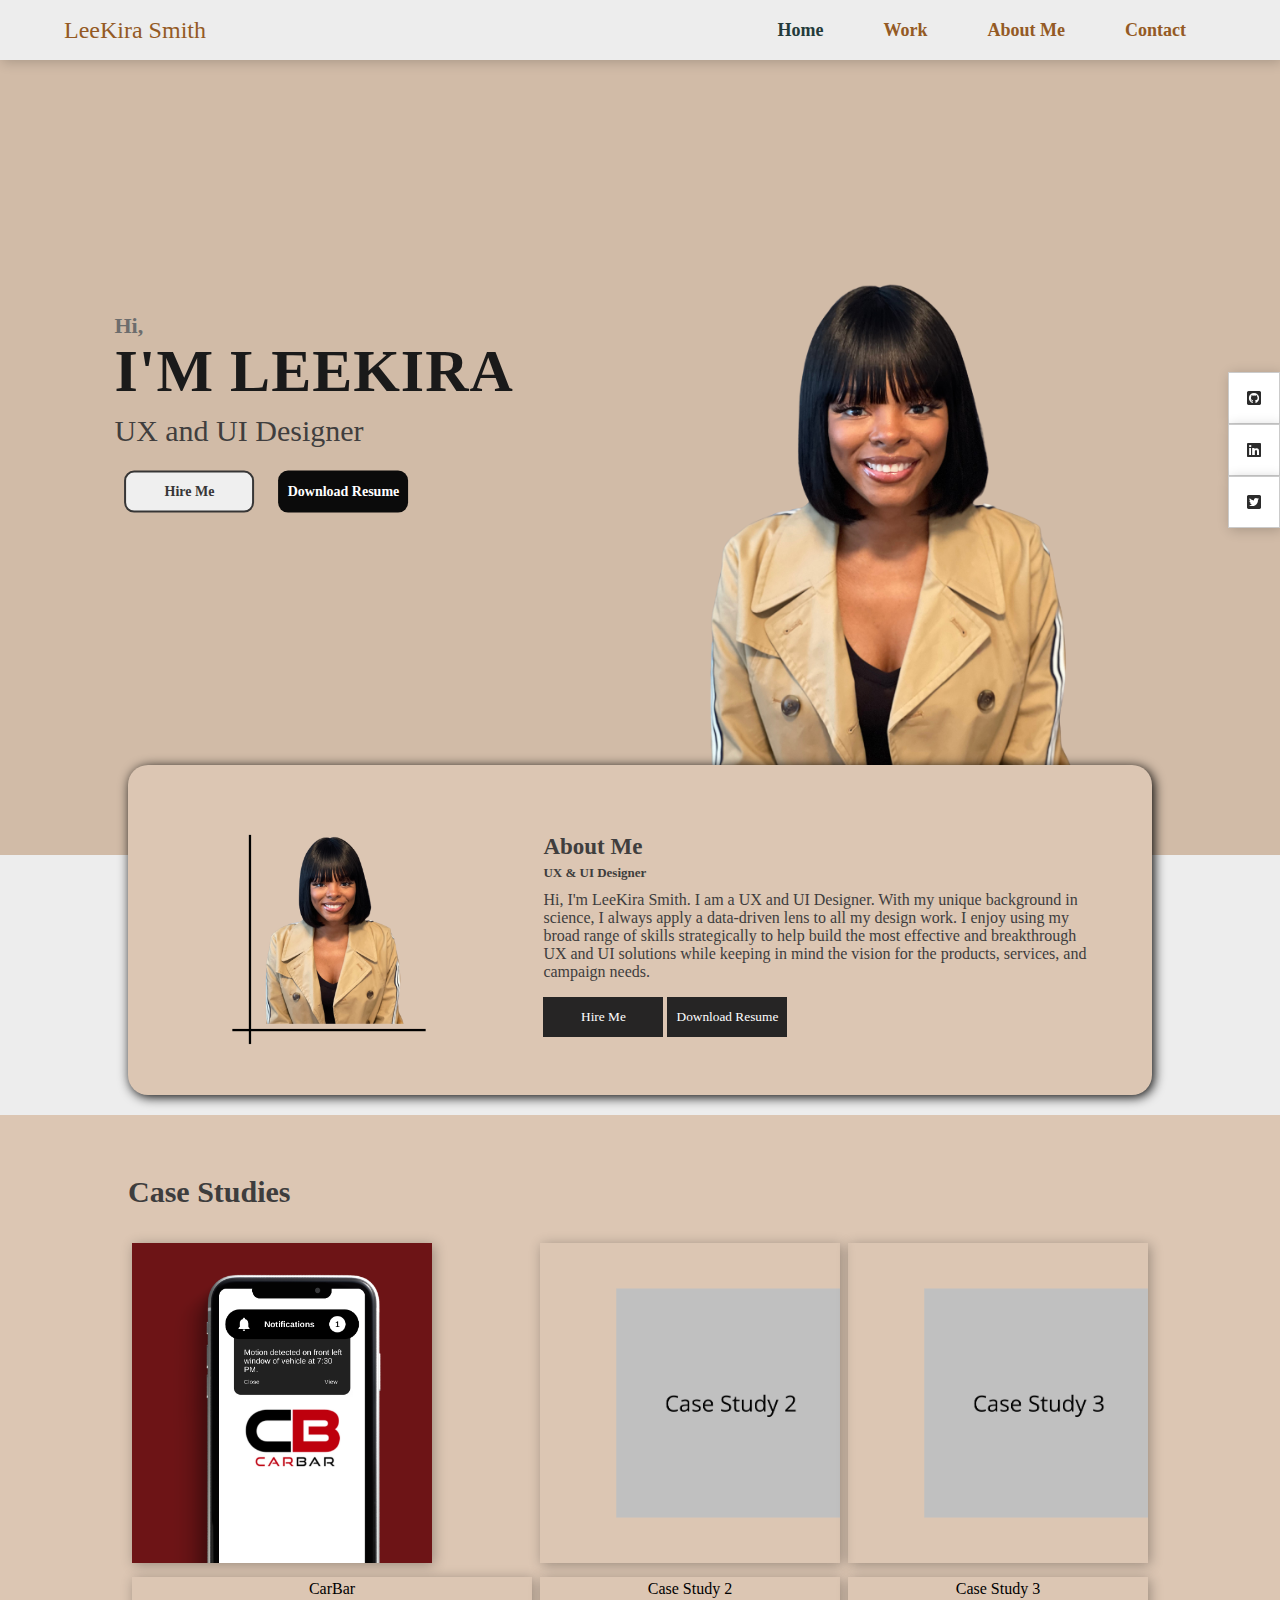
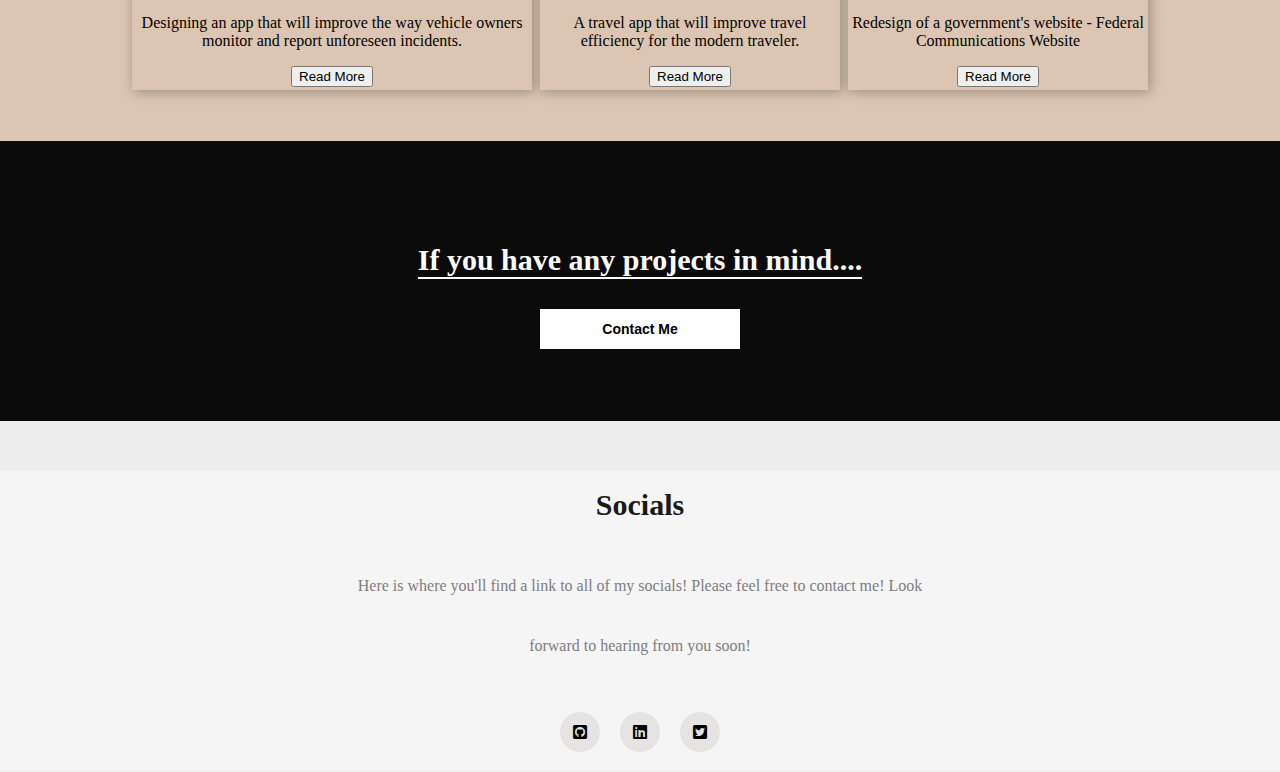
==== index.html @ 85438585 "edits and JavaScript" ====
<!DOCTYPE html>
<html>
    <head>
        <meta charset="utf-8">
        <meta http-equiv="X-UA-Compatible" content="IE-edge">
        <meta name="viewport" content="width=device-width, initial-scale=1.0">
        <title>LeeKira UX UI Designer</title>
        <link rel="stylesheet" type="text/css" href="css/style.css">
        <!--Font Style-->
        <link rel="preconnect" href="https://fonts.googleapis.com">
<link rel="preconnect" href="https://fonts.gstatic.com" crossorigin>
<link href="https://fonts.googleapis.com/css2?family=Open+Sans+Condensed:ital,wght@0,300;1,300&display=swap" rel="stylesheet">
<link rel="stylesheet" href="https://cdnjs.cloudflare.com/ajax/libs/font-awesome/4.7.0/css/font-awesome.min.css">
<link rel="stylesheet" href="https://use.fontawesome.com/releases/v5.0.7/css/all.css">
    </head>
    <body>
        <section>
            <!--navigation-->
            <nav>
                <!--logo-->
                <a href ="#" class="logo"> LeeKira Smith </a>
    
    <!--menu-->
            <button class="hamburger" id="hamburger">
                <i class="fas fa-bars"></i>
            </button>
                <ul class="nav-ul" id="nav-ul">
                    <li><a href="#" class="active">Home</a></li>
                    <li><a href="#">Work</a></li>
                    <li><a href="About Me.html">About Me</a></li>
                    <li><a href="#">Contact</a></li>
                </ul>
            </nav>

            <!--text-->
            <div class="text-container">
                <p>Hi,</p>
                <p>I'M LEEKIRA</p>
                <p>UX and UI Designer</p>
                <button class="hire-btn">Hire Me</button>
                <button class="down-rsm">Download Resume</button>
            </div>
            <!--headshot-->
            <img src="IMAGES/headshot resized no bg.png"class="headshot" alt="headshot photo">
        </section>
        <!--about me section-->
        <div class="about-container">
         <!--about me img-->
            <img src="IMAGES/About me img no bg.png"> 
         <!--about me text-->
            <div class="aboutme-text">
                <p>About Me</p>
                <p>UX & UI Designer</p>
                <p class="aboutMeP">Hi, I'm LeeKira Smith. I am a UX and UI Designer. With my unique background in science, I always apply a data-driven lens to all my design work. 
                    I enjoy using my broad range of skills strategically to help build the most effective and breakthrough UX and UI solutions while keeping in mind the vision for the products, services, and campaign needs.  </p>
                  <!--about me button-->
                  <button class="aboutMeHire">Hire Me</button>
                  <button class="aboutMeDownload">Download Resume</button> 
            </div>    

        </div>
        <!--case studies-->
        <div class="caseStudies">
            <!--case studies text-->
        <div class="caseStudies-text">
            <p>Case Studies</p>
           <!-- <p>CarBar</p> -->
        
        </div>
       
            <!--box-->
            <div class="box-container">
                <!--box 1-->
                <div>
                <div class="box-1">
                </div>
                <div class="boxBodyContainer"
                <p class="heading">CarBar</p>
                <p class="details">Designing an app that will improve the way vehicle owners monitor and report unforeseen incidents. </p>
                <button>Read More</button>
                </div>
                </div>
                <!--box 2-->
                <div>
                <div class="box-2">
                </div>
                <div class="boxBodyContainer"
                <p class="heading">Case Study 2</p>
                <p class="details">A travel app that will improve travel efficiency for the modern traveler.</p>
                <button>Read More</button>
                </div>
                </div>
                <!--box 3-->
                <div>
                <div class="box-3">
                </div>
                <div class="boxBodyContainer"
                <p class="heading">Case Study 3</p>
                <p class="details">Redesign of a government's website -  Federal Communications Website</p>
                <button>Read More</button>
                </div>
                </div>
            </div>
        </div>
    
        <div class="contact-me">
            <p>If you have any projects in mind....</p>
            <button>Contact Me</button>
        </div>
        <footer>
            <!--heading-->
            <p>Socials</p>
            <!--Paragraph explaining-->
            <p>Here is where you'll find a link to all of my socials! Please feel free to contact me! Look forward to hearing from you soon!</p>
            <!--socials-->
            <div class="social-icons">
                <a href="https://github.com/LeeKira"><i class="fab fa-github-square"></i></a>
                <a href="https://www.linkedin.com/in/leekirasmith"><i class="fab fa-linkedin"></i></a>
                <a href="#"><i class="fab fa-twitter-square"></i></a>
            </div>
        </footer>
        <!--Social Attach Bar-->
        <div class="social">
                <a href="https://github.com/LeeKira"><i class="fab fa-github-square"></i></a>
                <a href="https://www.linkedin.com/in/leekirasmith"><i class="fab fa-linkedin"></i></a>
                <a href="#"><i class="fab fa-twitter-square"></i></a>
        </div>
        <!--JQuery-->
        <script type="text/javascript"src="index.js"></script>
        
    
        <!-- <header class="navigation">
    
            <nav class="inline-block">
                    <img class="logo"src="Images/cropped small logo.png">
                <ul>
                    <li class="inline-block"><a href="#">WORK</a></li>
                    <li class="inline-block"><a href="#">ABOUT</a></li>
                    <li class="inline-block"><a href="#">CONTACT</a></li>
                </ul>
            </nav>
            <hr class="solid">
            
    </header>
    <section class="heroImg">
            <img class="content"src="IMAGES/small image of me.png">
            <p>
                With my unique background in science, I always apply a data-driven lens to all my design work. I enjoy using my broad range of skills strategically to help build the most effective and breakthrough UX and UI solutions while keeping in mind the vision for the products, services, and campaign needs.
            </p>
            <button class="button">Resume</button>
    </section>
    <footer class="footer">
        <hr class="solid">
        <ul>
            <li class="inline-block"><a href="#">LINKEDIN</li></a>
            <li class="inline-block"><a href="#">RESUME</li></a>
        </ul>
    </footer> 
    </link>   
-->
    </body>
</html>
---- css/style.css ----
@charset "utf-8";
html{
    scroll-behavior: smooth;
}
body{
    background-color: #ededed;
    margin:0px;
    padding:0px;
}
ul{
    list-style: none;
}
a{
    text-decoration: none;
}
section{
    width: 100%;
    height: 95vh;
    background-image:url("../IMAGES/larger\ box\ no\ bg.png") ;
    background-repeat: no-repeat;
    background-size:cover;
}

  
  /* Style navigation menu links */  
  .logo{
    font-family: Quicksand regular;
    color:#945a24;
    font-size: 24px;
}
  nav{
    display: flex;
    flex-wrap: wrap;
    justify-content: space-between;
    align-items: center;
    height: 60px;
    background-color:#ededed;
    box-shadow: 2px 2px 12px rgba(0,0,0,0.2);
    padding: 0px 5%;
}
nav ul{
    display: flex;
}
nav ul li a{
    margin: 30px;
    font-family: Quicksand regular;
    color:#945a24;
    font-size: 18px;
    font-weight: 700;
}
.hamburger{
    background-color:transparent;
    border: 0;
    display: none;
    color: #945a24;
    cursor: pointer;
    font-size: 20px;
}
.hamburger:focus {
    outline:none;
}

.active{
    font-weight: bold;
    color: #243b3b;
}
.text-container p:nth-child(1){
    font-family: Oswald;
    font-weight:bold;
    color: #6d6d6d;
    font-size: 22px;
}
.text-container p:nth-child(2){
    font-family: Oswald;
    font-weight: bold;
    letter-spacing: 1px;
    color:#1a1a1a;
    font-size: 60px;
}
.text-container p:nth-child(3){
    font-family: Quicksand regular;
    color: #403e3e;
    font-size: 30px;
    line-height: 30px;
}
.text-container p{
    line-height: 0px;
    margin:45px 0px 25px;
}
.text-container{
    position: absolute;
    left: 13%;
    top:42%;
    transform:translate(-13%,-42%);
}
.text-container button{
    width: 130px;
    height: 42px;
    border-radius: 10px;
    font-family:Oswald regular;
    font-weight:bold;
    font-size:14px;
    outline:none;
    margin:0px 10px;
}
.hire-btn{
    border: 2px solid #373636;
    color:#373636
}
.down-rsm{
    background-color:#0b0b0b;
    color:#ffff;
    border: none;
}
button:active{
    transform:scale(1.1);
}
.headshot{
    height: 660px;
    position:absolute;
    bottom:40px;
    left:70%;
    transform: translateX(-50%);

}
.about-container{
    width: 80%;
    height: 330px;
    background-color: #DCC6B3;
    border-radius: 20px;
    box-shadow: 2px 2px 12px; rgba(0,0,0.2);
    display: flex;
    margin:-7% auto 20px auto;
    position: relative;
    justify-content: space-evenly;
    align-items: center;
}
.about-container img{
    height:250px;
}
.aboutme-text{
    width:550px;
}
.aboutme-text p:nth-child(1){
    color:#403e3e;
    font-family: Oswald regular;
    font-weight: bold;
    font-size: 23px;
    line-height: 0px;
}
.aboutme-text p:nth-child(2){
    color:#3e3d3d;
    font-size:13px;
    font-family: Oswald regular;
    font-weight: bold;
    line-height: 5px;
    
}
.aboutme-text p:nth-child(3),
.aboutme-text p:nth-child(4){
    color:#3e3d3d;
    font-family:Oswald regular;
    font-size:16px;
}
.aboutme-text button{
    width:120px;
    height:40px;
    color:#ffffff;
    outline:none;
    border:none;
    font-family:Oswald regular;
    background-color:#262525;
}
.caseStudies{
    height:600px;
    background-color:#DCC6B3;
    padding: 2% 10% 0px 10%;
}
.caseStudies-text p:nth-child(1){
    font-family:Oswald regular;
    font-weight: bold;
    color:#3e3d3d;
    font-size:30px;
    line-height:2px;
}
.caseStudies-text p:nth-child(2){
    font-family:Oswald regular;
    font-weight: normal;
    color:#3e3d3d;
    font-size:17px;
    line-height: 5px;
}
.caseStudies-text p:nth-child(3),
.caseStudies-text p:nth-child(4)
{
    font-family:Oswald regular;
    color:#7e7d7d;
    font-size:17px;
    line-height: 5px;
}
.caseStudies-text{
    width:500px;
    margin:50px 0px;
}
/* Card Section */
.content{
    padding: 50px;
  }
  .sectionHeading{
    text-align:center;
  }
.card-img-top{
    width: 400px;
    height: auto;
}

.card-img-top {
    width: 300px;
    height: auto;
}
  
  footer {
    position: absolute;
    width: 100%;
    height: 60px;
    line-height: 60px;
    background-color: #f5f5f5;
    margin-top: 50px;
  } 
  
.box-1, .box-2, .box-3{
    width:300px;
    height:320px;
    background-repeat:no-repeat;
    background-size:cover;
    box-shadow: 2px 2px 12px rgba(0,0,0,0.3);
    display: flex;
    justify-content: center;
    align-items:center;
    flex-direction: column;
    margin:0px 4px;

}
.boxBodyContainer{
    flex-direction: column;
    margin:14px 4px;
    text-align: center;
    font-family:Oswald regular;
    font-size: 16px;
    background-color: #DCC6B3;
    box-shadow: 2px 2px 12px rgba(0,0,0,0.3);
    padding: 3px 3px 3px 3px;
}
.box-container{
    display: flex;
    justify-content:space-between;
}
.box-1{
    background-image: url(../IMAGES/rview\ \(1\).png);
}
.box-2{
    background-image: url(../IMAGES/Case\ Study\ 2.png);
}
.box-3{
    background-image: url(../IMAGES/Case\ Study\ 3.png);
}
.box-1 span,
.box-2 span,
.box-3 span{
    width:40px;
    height:40px;
    border-radius:50%;
    background-color:#ffffff;
    display: flex;
    justify-content: center;
    align-items:center;
    font-family:Oswald, regular;
    font-size:bold;
}
.box-1 p:nth-child(1),
.box-2 p:nth-child(1),
.box-3 p:nth-child(1){
    color: black;
    font-family: Oswald, regular;
    font-size:25px;
    padding-left: 4%;

}
.box-1 p:nth-child(2),
.box-2 p:nth-child(2),
.box-3 p:nth-child(2){
    color: black;
    font-family: Oswald, regular;
    font-size:18px;
    padding-left: 4%;
    padding-bottom: 14%;

}
.box-1 p:nth-child(3),
.box-2 p:nth-child(3),
.box-3 p:nth-child(3){
    color: #8f8f8f;
    font-family: Oswald, regular;
    text-align:center;
    font-size:23px;


}
.box-1 button,
.box-2 button,
.box-3 button{
    width:100px;
    height: 30px;
    background-color:#ffffff;
    border:none;
    outline:none;
    border-radius: 5px;
} 
.contact-me{
    width:100%;
    height:280px;
    background-size:cover;
    background-repeat:no-repeat;
    background-color:#0b0b0b;
    display:flex;
    flex-direction:column;
    justify-content:center;
    align-items:center;
    margin:0px 0px 20px 0px;
}
.contact-me p{
    color:#ffffff;
    font-size:30px;
    font-family: Oswald, regular;
    font-weight:bold;
    border-bottom:2px solid #ffffff;
}
.contact-me button{
    width:200px;
    height:40px;
    background-color:#ffffff;
    border:none;
    outline:none;
    font-size:14px;
    font-weight:bold;
}
footer p{
    font-family:Oswald, regular;
}
footer p:nth-child(1){
    font-size: 30px;
    font-weight:bold;
    color:#191919;
    line-height: 10px;
}
footer p:nth-child(2){
    font-size: 16px;
    color:#7e7d7d;
    width:600px;
    text-align: center;
}
footer{
    height:300px;
    display: flex;
    flex-direction: column;
    align-items:center;
    justify-content: center;
    position:relative;
}
.social-icons a{
    width: 40px;
    height: 40px;
    display: flex;
    justify-content: center;
    align-items: center;
    background-color:#e6e3e3;
    margin:20px 10px;
    border-radius:60%;
}
.social-icons{
    display: flex;
}
.social-icons i, .social i{
    color:#000000;
}
.social-icons a:hover{
    background-color:#000000;
    box-shadow: 2px 2px 12px rgba(0,0,0,0.2);
    transition:all ease 0.5s;
}
.social-icons a:hover i,
.social a:hover i{
    color:#ffffff;
    transition:all ease 0.5s;
}
.social{
    position:fixed;
    top:50%;
    right:0px;
    transform:translateY(-50%);
}
.social a{
    display: flex;
    justify-content: center;
    align-items: center;
    width:50px;
    height:50px;
    margin:0px;
    padding:0px;
    line-height:0px;
    background-color:#ffffff;
    border:1px solid #cbcbcb;
    box-shadow: 2px 2px 12px rgba(0,0,0,0.2);
}
.social a:hover{
    background-color: #000000;
    transition:all ease 0.5s;
}
.social i{
    font: size 20px;
    color:#2b2b2b;
}
@media(max-width:1000px){
    *{
        box-sizing:border-box;
    }
    .model{
        height:460px;
        left:90%;
        transform: translateX(-90%);
    }
    .text-container{
        top:46%;
    }
    .text-container button{
        margin:5px;
    }
    .about-container{
        width:90%;
        border-radius:10px;
    }
    .about-container img{
        height:200px;
    }
    .about-text{
        width:400px;
    }
    .about-text p:nth-child(1){
        font-size:20px;
    }
    .about-text p:nth-child(2){
        font-size:10px;
    }
    .about-text p:nth-child(3),
    .about-text p:nth-child(4){
        font-size:14px;
    }
    .caseStudies{
        padding:2% 5% 0px 5%;
    }
    .box-container{
        justify-content: center;
        flex-wrap:wrap;
    }
    .caseStudies{
        height:auto;
    }
    .box-1,.box-2,.box-3{
        flex-grow: 1;
        margin:10px;
    }
    .contact-me{
        font-size: 200px;
    }
    .contact-me p{
        font-size:26px;
    }
    .contact-me button{
        font-size:14px;
        height:35px;
        width:160px;
    }
}
@media(max-width:750px){
    .hamburger{
        display: block;
    }
    .nav-ul{
        display: none;
        flex-direction: column;
        width: 100%;
        height: 100%;
    }
    .nav-ul.show{
        display: flex;
    }
    
    section{
        background-image:none;
        background-color: #f7f7f7;
    }
    .headshot{
        display: none;
    }
    .toogle{
        display: block;
    }
    .text-containerp:nth-child(2){
        line-height:40px;
        margin:0px;
        padding:0px;
    }
    .text-container{
        top:50%;
        left:50%;
        transform: translate(-50%,-50%);
        width:80%;
    }
    nav ul{
        margin:0px;
        padding:0px;
        background-color:#DCC6B3;
        flex-direction: column;
        position:fixed;
        left:0;
        top:0;
        width:100%;
        height:100vh;
        box-sizing:border-box;
        display: flex;
        justify-content: center;
        align-items:center;
        z-index:1;
        display: none;
    }
    nav ul li{
        padding:10px;
    }
    nav ul li a{
        font-family: Oswald, regular;
        font-size:1.4em;
        text-transform:uppercase;
        color:#5c5c5c;
    }
    nav ul li a:hover{
        color:#121212;
    }
    .toggle:before{
        content:'\f0c9';
        font-family:Quicksand, regular;
        line-height: 30px;
        z-index:1; 
    }
    .toggle.active:before{
        content:'\f00d';
        position:fixed;
        right:25px;
        line-height: 0px;
    }
    nav.active ul{
        display: flex !important;
    }
    .about-container{
        top:0px;
        flex-direction:column;
        width:90%;
        height:auto;
        padding:30px 0px;
        align-items:center;
    }
    .about-text{
        width:70%;
        text-align:center;
        display: none;
    }
    .aboutme-text p:nth-child(1),
    .aboutme-text p:nth-child(2){
        width: 90%;
        text-align: justify;
        padding-left: 17%;
    }
    .aboutme-text p:nth-child(3),
    .aboutme-text p:nth-child(4){
        padding: 10px 90px 20px;
    }
    .aboutMeHire{
        position: absolute;
        top: 90%;
        left:49%;
        -ms-transform: translate(10%, 10%);
        transform: translate(10%, 10%);
    }
    .aboutMeDownload{
        position: absolute;
        top:90%;
        right:55%;
        -ms-transform: translate(10%, 10%);
        transform: translate(10%, 10%);
    }

    .caseStudies-text{
        width:100%;
    }
    .contact-me{
        height:180px;
    }
    .contact-me p{
        font-size:18px;
    }
    .contact-me button{
        width:150px;
        height: 33px;
    }
    footer p:nth-child(2){
        width:90%;
    }

}

/*.inline-block{
    display: inline-block;
    vertical-align: top;
    font-size: 48;
    /*text-align: justify;
}
header{
    text-align: left;
    font-size:24;
    font-family: Arial, Helvetica, sans-serif;
    color:brown;
}
.logo{
    float:left;
    max-width: 130px;
    max-height:150px;
  /*  align: left;

    
}
section{
    float: left;
    padding: 1%;
}
body{
    background-color: 237,237,237;
}

p{
    font-size: 48;
    width: 90%;
}
a {
    color: brown;
    display: inline-block;
}
nav{
    width: 100%;
   padding: 1%;

}
ul{
    width: 50%;
    margin-left: auto;
}
li{
    width: 20%;
}
.heroImg{
    height: 600px;
    /*adding: 15px;
}
.solid{
    border-top: 2px solid #222222;
}
.content{
    width: 500px;
    margin: 0 auto;
}
footer{    
    color: brown;
    margin-top: 80%;
    font-size: 24;
    font-family: Arial, Helvetica, sans-serif;
}
footer ul{
    display: inline-block;
}
*/
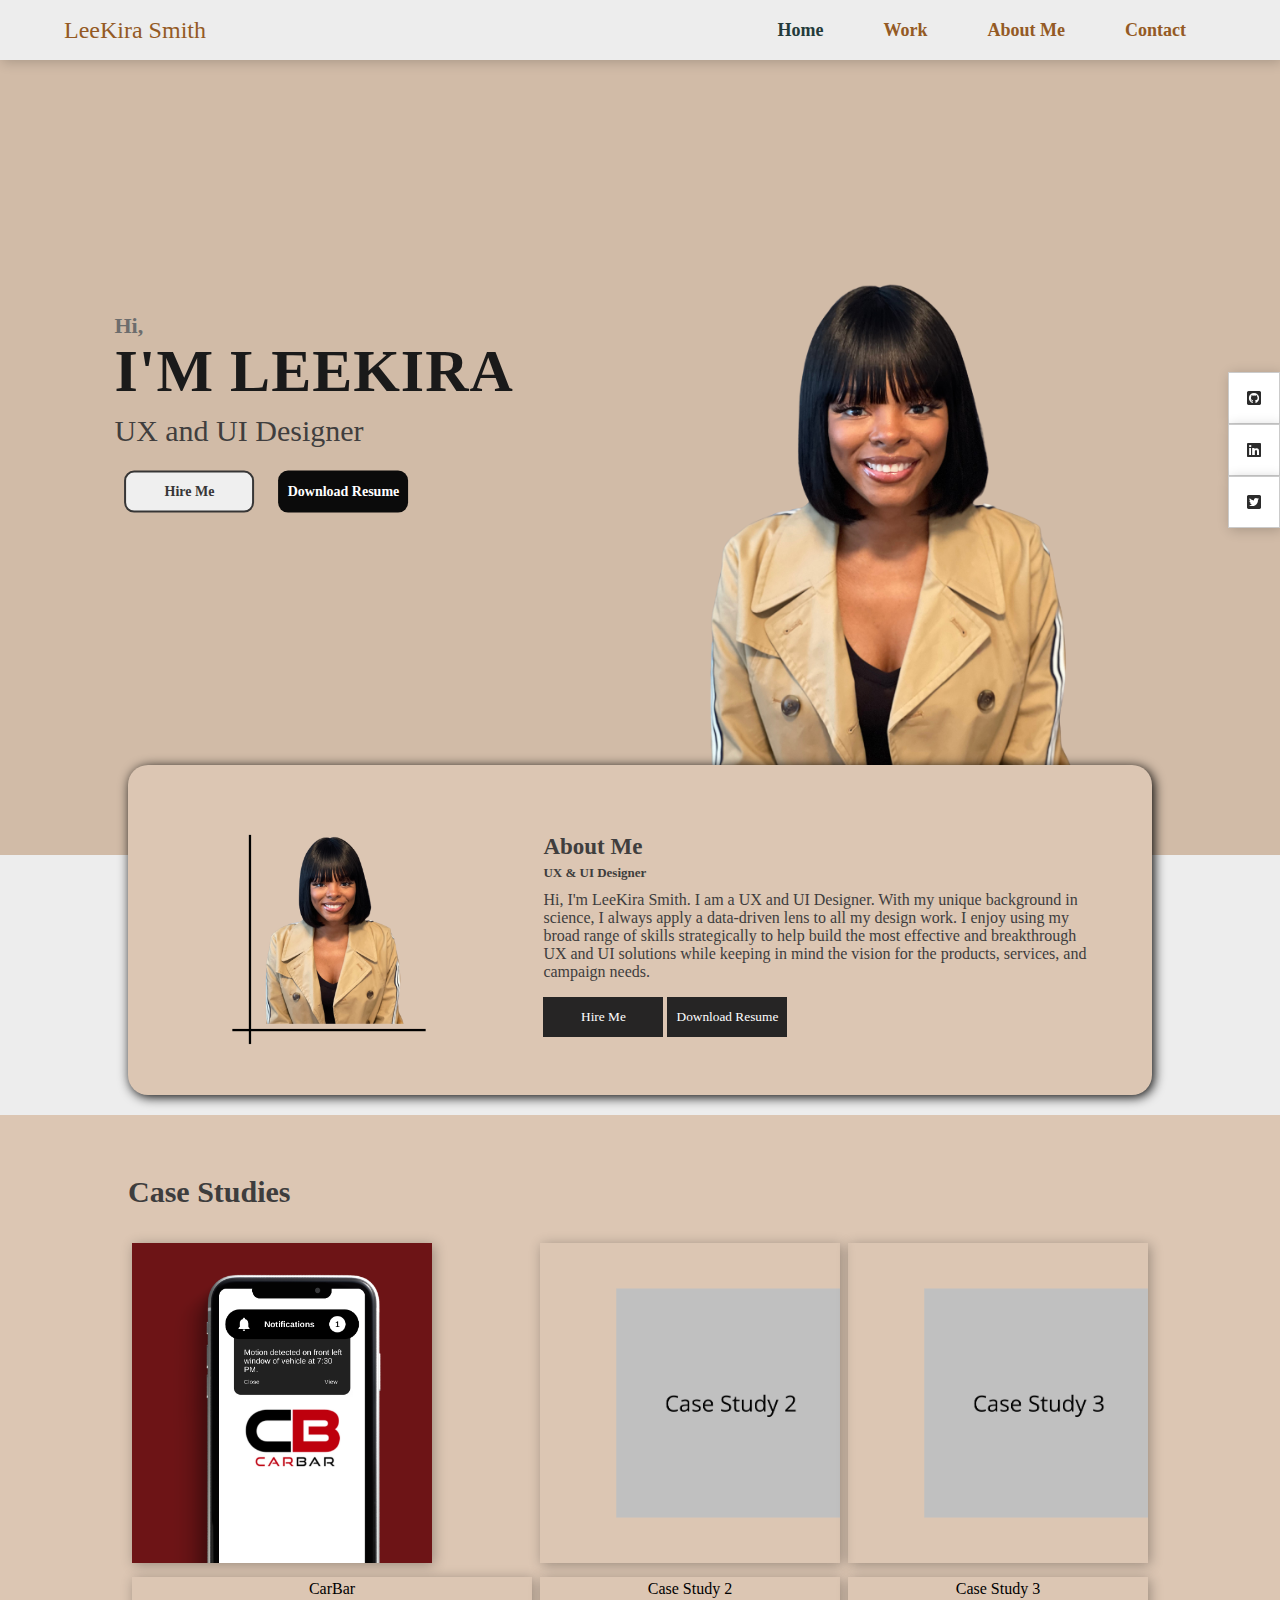
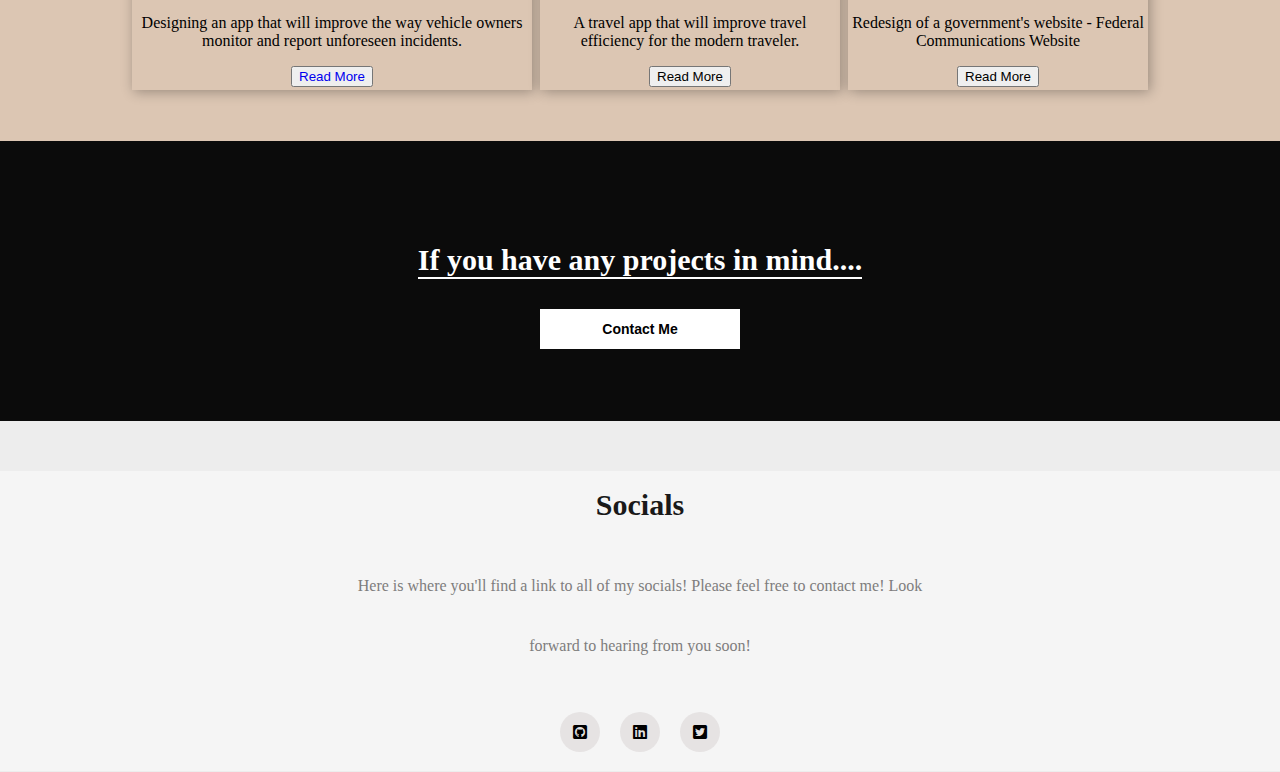
==== commit 5b44a019: "update button link" ====
--- a/index.html
+++ b/index.html
@@ -77,7 +77,7 @@
                 <div class="boxBodyContainer"
                 <p class="heading">CarBar</p>
                 <p class="details">Designing an app that will improve the way vehicle owners monitor and report unforeseen incidents. </p>
-                <button>Read More</button>
+                <button><a href="https://leekira.github.io/UX_UI_HW_20/">Read More</a></button>
                 </div>
                 </div>
                 <!--box 2-->
